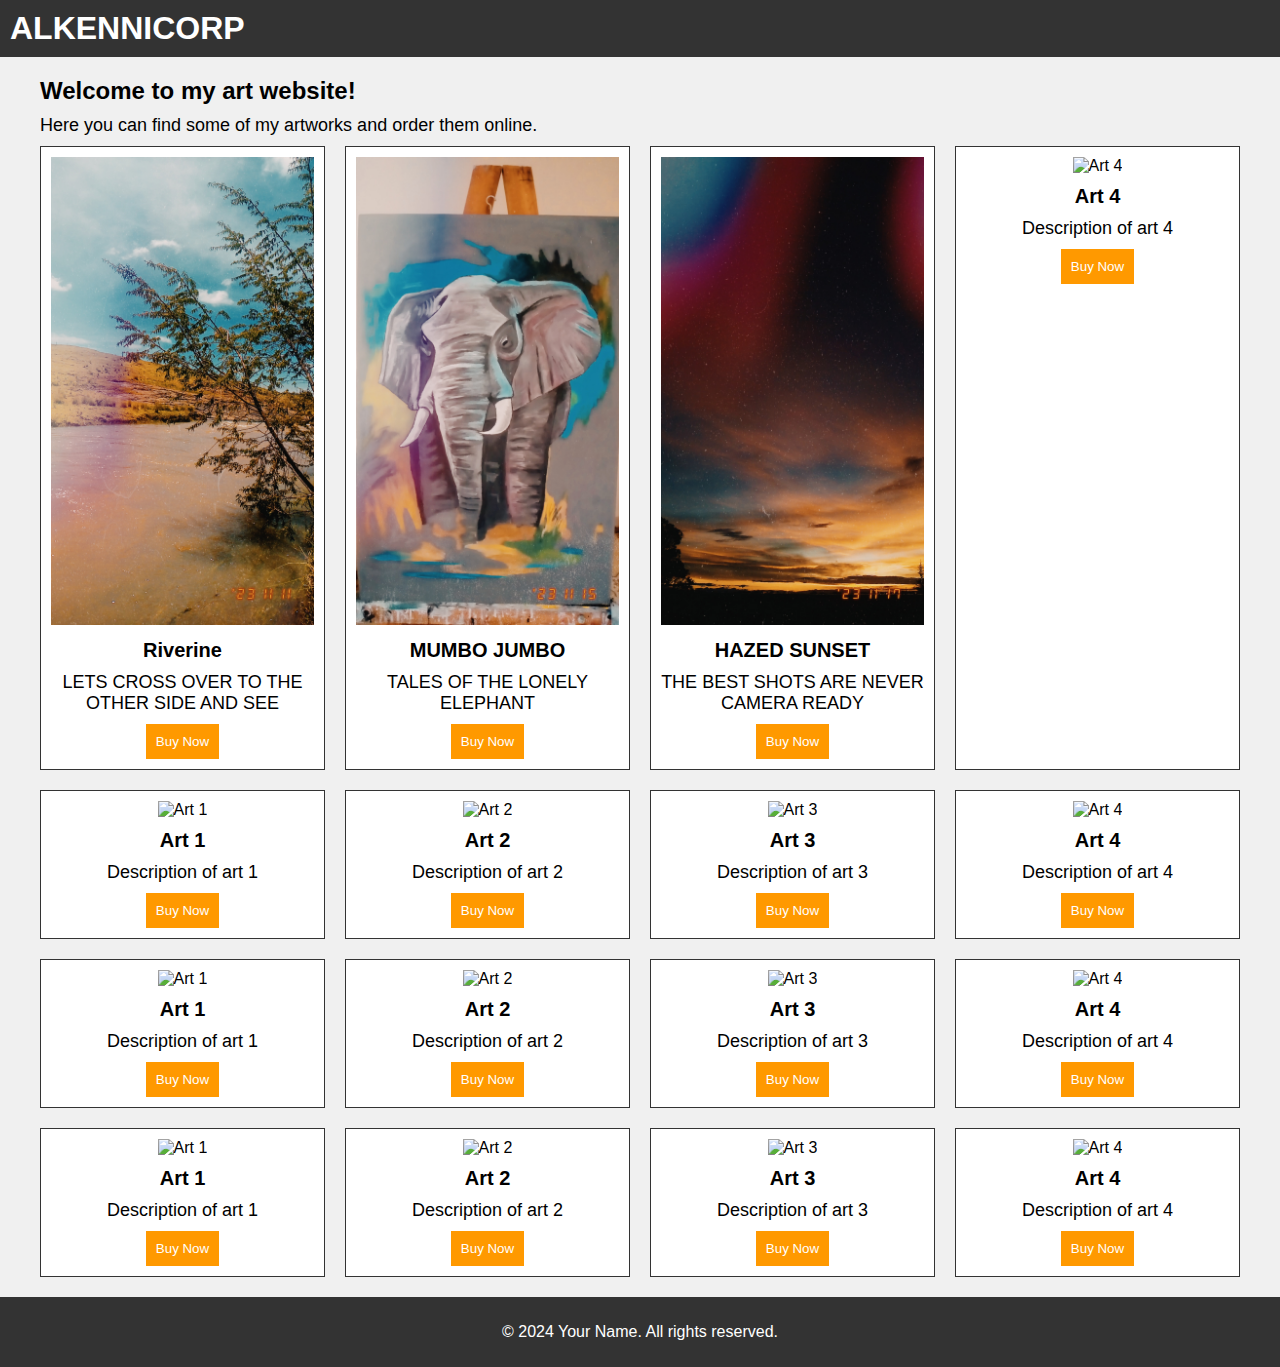
==== index.html @ a185b5d4 "first html" ====
<!DOCTYPE html>
<html lang="en">
<head>
    <meta charset="UTF-8">
    <meta name="viewport" content="width=device-width, initial-scale=1.0">
    <title>ALKENNICORP</title>

    <link rel="stylesheet" href="./mystyle.css">
    <!--JAVA HERE-->
    <script src="script.js"></script>
</head>
<body>
    <header>
        <h1>ALKENNICORP</h1>
     
    </header>
    <main>
        <!-- This is the home page -->
        <h2>Welcome to my art website!</h2>
        <p>Here you can find some of my artworks and order them online.</p>
        <div class="art-grid">
            <!-- Add your art pieces here -->
            <div class="art-card">
                <img src="./images/1998CAM_2023_11_11_13_01_14_FN.jpg" alt="Art 1">
                <h3>Riverine</h3>
                <p>LETS  CROSS OVER TO THE OTHER SIDE AND SEE</p>
                <button>Buy Now</button>
            </div>
            
            <div class="art-card">
                <img src="./images/1998CAM_2023_11_15_17_45_39_FN.jpg" alt="Art 2">
                <h3>MUMBO JUMBO</h3>
                <p>TALES OF THE LONELY ELEPHANT</p>
                <button>Buy Now</button>
            </div>
            
            <div class="art-card">
                <img src="./images/1998CAM_2023_11_17_18_34_04_FN.jpg" alt="Art 3">
                <h3>HAZED SUNSET</h3>
                <p>THE BEST SHOTS ARE NEVER CAMERA READY</p>
                <button>Buy Now</button>
            </div>
            
            <div class="art-card">
                <img src="art4.jpg" alt="Art 4">
                <h3>Art 4</h3>
                <p>Description of art 4</p>
                <button>Buy Now</button>
            </div>   
            
            
            
            
            <div class="art-card">
                <img src="art1.jpg" alt="Art 1">
                <h3>Art 1</h3>
                <p>Description of art 1</p>
                <button>Buy Now</button>
            </div>
            
            <div class="art-card">
                <img src="art2.jpg" alt="Art 2">
                <h3>Art 2</h3>
                <p>Description of art 2</p>
                <button>Buy Now</button>
            </div>

            <div class="art-card">
                <img src="art3.jpg" alt="Art 3">
                <h3>Art 3</h3>
                <p>Description of art 3</p>
                <button>Buy Now</button>
            </div>
            
            <div class="art-card">
                <img src="art4.jpg" alt="Art 4">
                <h3>Art 4</h3>
                <p>Description of art 4</p>
                <button>Buy Now</button>
            </div>
            
            
            
            
            <div class="art-card">

                <img src="art1.jpg" alt="Art 1">
                <h3>Art 1</h3>
                <p>Description of art 1</p>
                <button>Buy Now</button>
            </div>
            
            <div class="art-card">
                <img src="art2.jpg" alt="Art 2">
                <h3>Art 2</h3>
                <p>Description of art 2</p>
                <button>Buy Now</button>
            </div>
            
            <div class="art-card">
                <img src="art3.jpg" alt="Art 3">
                <h3>Art 3</h3>
                <p>Description of art 3</p>
                <button>Buy Now</button>
            </div>
            
            <div class="art-card">
                <img src="art4.jpg" alt="Art 4">
                <h3>Art 4</h3>
                <p>Description of art 4</p>
                <button>Buy Now</button>
            </div>

            
            
            <div class="art-card">
                <img src="art1.jpg" alt="Art 1">
                <h3>Art 1</h3>
                <p>Description of art 1</p>
                <button>Buy Now</button>
            </div>
            
            <div class="art-card">
                <img src="art2.jpg" alt="Art 2">
                <h3>Art 2</h3>
                <p>Description of art 2</p>
                <button>Buy Now</button>
            </div>
            
            <div class="art-card">
                <img src="art3.jpg" alt="Art 3">
                <h3>Art 3</h3>
                <p>Description of art 3</p>
                <button>Buy Now</button>
            </div>
            
            <div class="art-card">
                <img src="art4.jpg" alt="Art 4">
                <h3>Art 4</h3>
                <p>Description of art 4</p>
                <button>Buy Now</button>
            </div>
        </div>
    </main>
    <footer>
        <p> &COPY; 2024 Your Name. All rights reserved.</p>
    </footer>
</body>
</html>
---- mystyle.css ----
/* This is the CSS code for your art website */

/* Add your own color theme and fonts here */
:root {
    --primary-color: #f0f0f0; /* A light gray color */
    --secondary-color: #333333; /* A dark gray color */
    --accent-color: #ff9900; /* An orange color */
    --font-family: Arial, sans-serif; /* A common font family */
}

/* Style the body element */
body {
    background-color: var(--primary-color); /* Use the primary color as the background color */
    font-family: var(--font-family); /* Use the font family defined in the root */
    margin: 0; /* Remove the default margin */
}

/* Style the header element */
header {
    background-color: var(--secondary-color); /* Use the secondary color as the background color */
    color: white; /* Use white as the text color */
    display: flex; /* Use flexbox to align the items */
    align-items: center; /* Align the items vertically */
    justify-content: space-between; /* Align the items horizontally */
    padding: 10px; /* Add some padding */
}

/* Style the h1 element inside the header */
header h1 {
    font-size: 32px; /* Use a large font size */
    margin: 0; /* Remove the default margin */
}

/* Style the nav element inside the header */
header nav {
    display: flex; /* Use flexbox to align the items */
}

/* Style the ul element inside the nav */
header nav ul {
    display: flex; /* Use flexbox to align the items */
    list-style: none; /* Remove the default list style */
    margin: 0; /* Remove the default margin */
    padding: 0; /* Remove the default padding */
}

/* Style the li element inside the ul */
header nav ul li {
    margin: 0 10px; /* Add some margin between the items */
}

/* Style the a element inside the li */
header nav ul li a {
    color: white; /* Use white as the text color */
    text-decoration: none; /* Remove the default text decoration */
}

/* Style the a element inside the li when hovered */
header nav ul li a:hover {
    color: var(--accent-color); /* Use the accent color as the text color */
}

/* Style the main element */
main {
    max-width: 1200px; /* Set a maximum width */
    margin: 0 auto; /* Center the element */
    padding: 20px; /* Add some padding */
}

/* Style the h2 element inside the main */
main h2 {
    font-size: 24px; /* Use a large font size */
    margin: 0; /* Remove the default margin */
}

/* Style the p element inside the main */
main p {
    font-size: 18px; /* Use a medium font size */
    margin: 10px 0; /* Add some margin above and below */
}

/* Style the art-grid element inside the main */
main .art-grid {
    display: grid; /* Use grid to arrange the items */
    grid-template-columns: repeat(4, 1fr); /* Use four columns of equal width */
    grid-gap: 20px; /* Add some gap between the items */
}

/* Style the art-card element inside the art-grid */
main .art-grid .art-card {
    background-color: white; /* Use white as the background color */
    border: 1px solid var(--secondary-color); /* Add a border with the secondary color */
    padding: 10px; /* Add some padding */
    text-align: center; /* Align the text to the center */
}

/* Style the img element inside the art-card */
main .art-grid .art-card img {
    width: 100%; /* Use the full width */
    height: auto; /* Use the proportional height */
}

/* Style the h3 element inside the art-card */
main .art-grid .art-card h3 {
    font-size: 20px; /* Use a large font size */
    margin: 10px 0; /* Add some margin above and below */
}

/* Style the button element inside the art-card */
main .art-grid .art-card button {
    background-color: var(--accent-color); /* Use the accent color as the background color */
    color: white; /* Use white as the text color */
    border: none; /* Remove the default border */
    padding: 10px; /* Add some padding */
    cursor: pointer; /* Change the cursor to a pointer */
}

/* Style the button element inside the art-card when hovered */
main .art-grid .art-card button:hover {
    background-color: var(--secondary-color); /* Use the secondary color as the background color */
}

/* Style the footer element */
footer {
    background-color: var(--secondary-color); /* Use the secondary color as the background color */
    color: white; /* Use white as the text color */
    padding: 10px; /* Add some padding */
    text-align: center; /* Align the text to the center */
}
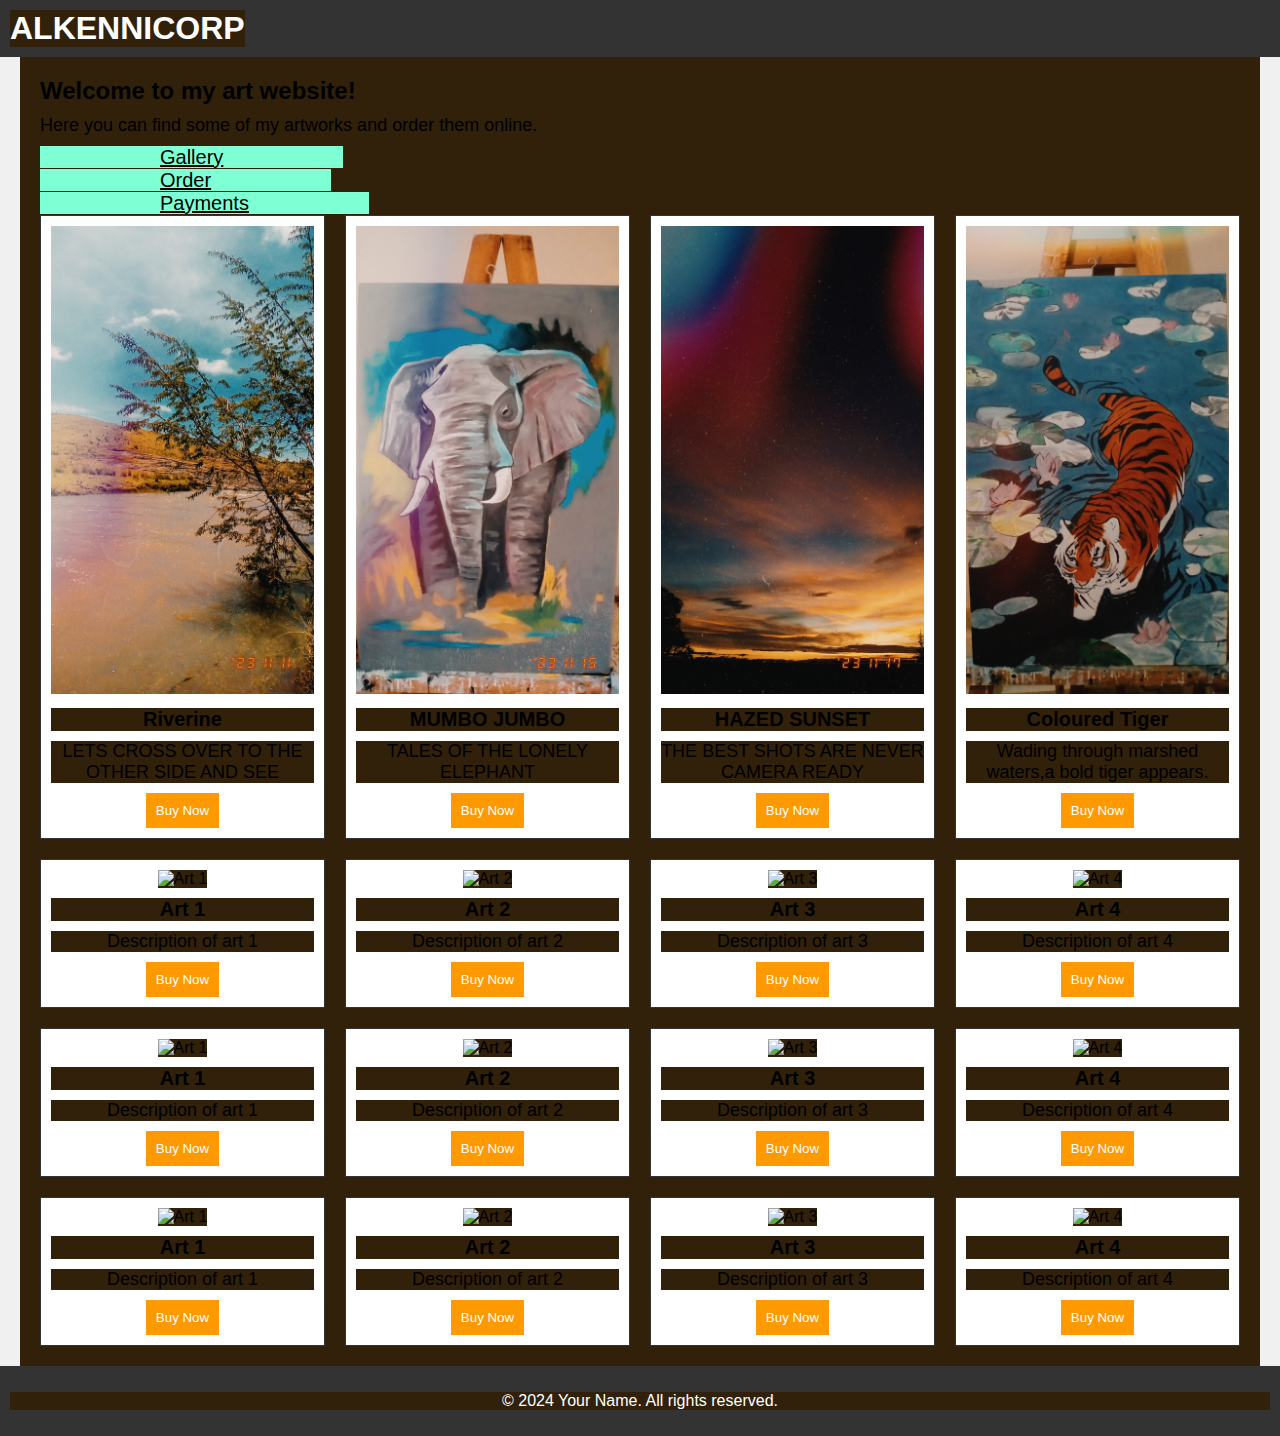
==== commit 74bad4fb: "styled my first html" ====
--- a/index.html
+++ b/index.html
@@ -18,6 +18,13 @@
         <!-- This is the home page -->
         <h2>Welcome to my art website!</h2>
         <p>Here you can find some of my artworks and order them online.</p>
+
+        <a class="gallery" href="./gallery.html">Gallery</a><br>
+        
+        <a class = "ord" href="./order.html">Order</a><br>
+
+        <a class = "pay" href="./payment.html">Payments</a><br>
+
         <div class="art-grid">
             <!-- Add your art pieces here -->
             <div class="art-card">
@@ -42,9 +49,9 @@
             </div>
             
             <div class="art-card">
-                <img src="art4.jpg" alt="Art 4">
-                <h3>Art 4</h3>
-                <p>Description of art 4</p>
+                <img src="./images/1998CAM_2023_12_03_20_37_36_FN.jpg" alt="Art 4">
+                <h3>Coloured Tiger</h3>
+                <p>Wading through marshed waters,a bold tiger appears.</p>
                 <button>Buy Now</button>
             </div>   
             
--- a/mystyle.css
+++ b/mystyle.css
@@ -1,4 +1,6 @@
-/* This is the CSS code for your art website */
+*{
+    background-color: #31210a;
+}
 
 /* Add your own color theme and fonts here */
 :root {
@@ -127,3 +129,12 @@
     padding: 10px; /* Add some padding */
     text-align: center; /* Align the text to the center */
 }
+
+a{ 
+    font-size: 20px;
+    background-color: aquamarine;
+    color: black;
+    padding-left: 10%;
+    padding-right: 10%;
+    text text-align: left: ;
+}
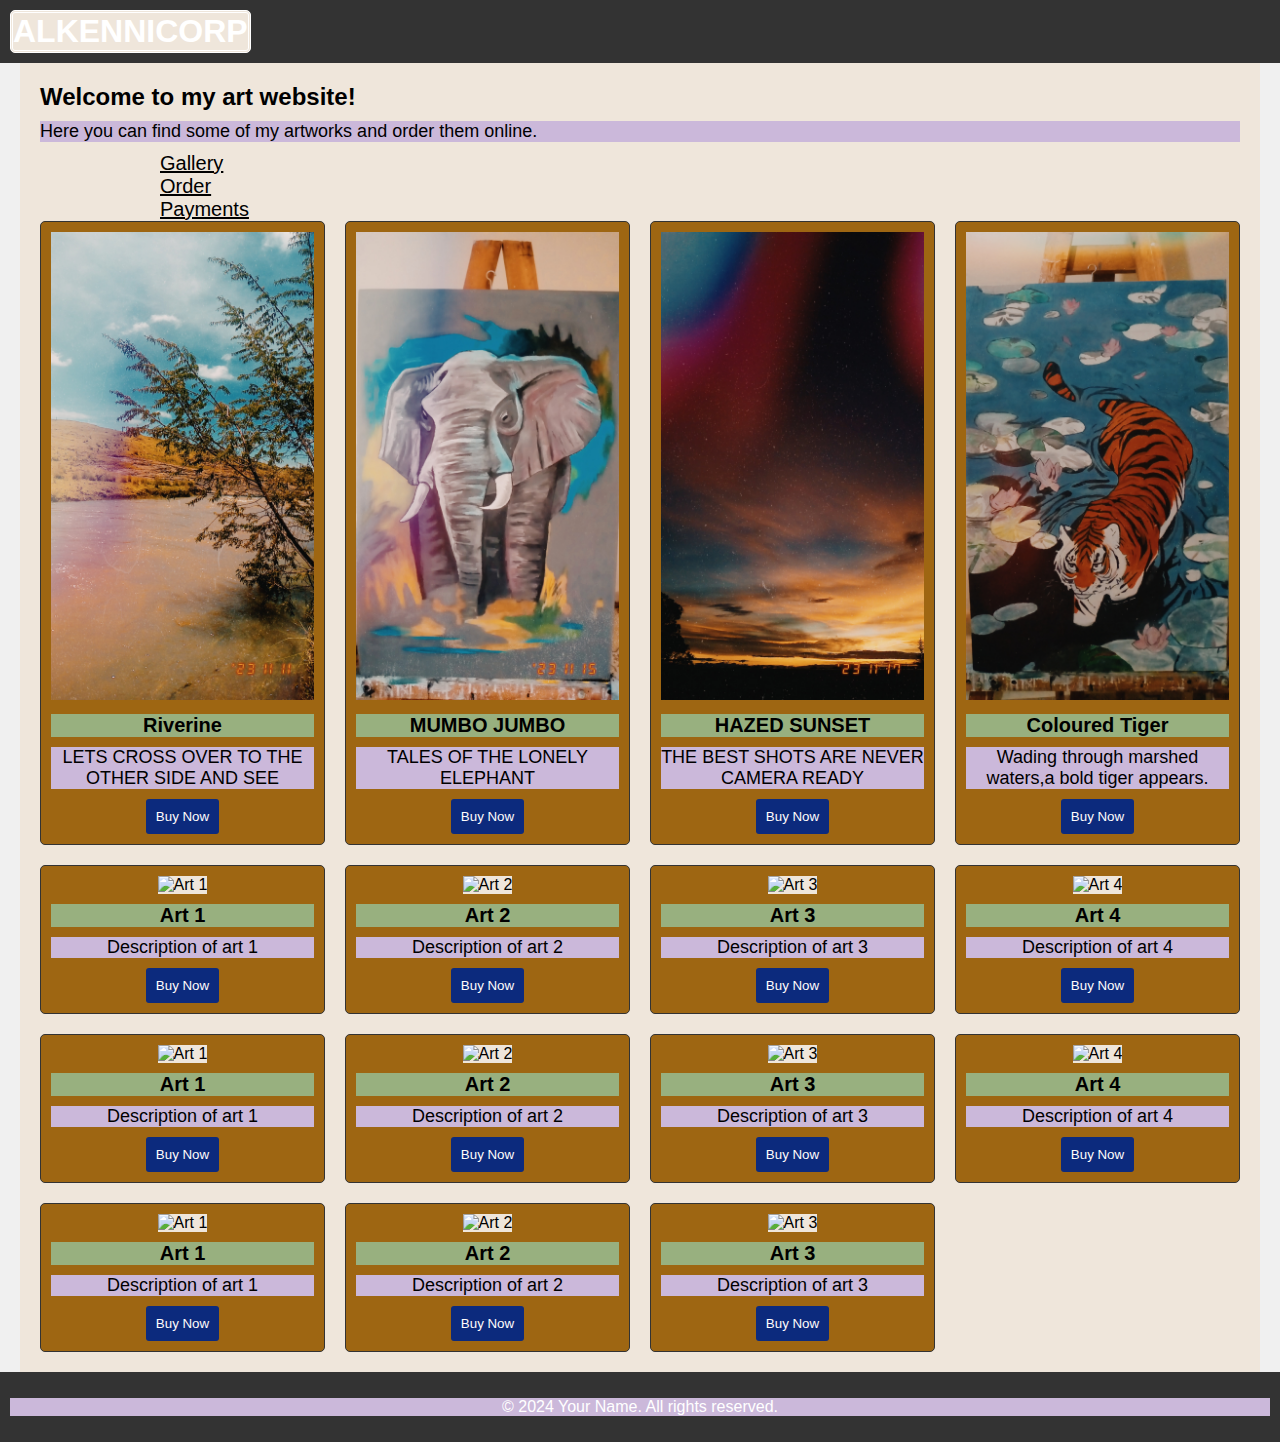
==== commit cc3216d8: "border radius" ====
--- a/index.html
+++ b/index.html
@@ -5,8 +5,8 @@
     <meta name="viewport" content="width=device-width, initial-scale=1.0">
     <title>ALKENNICORP</title>
 
-    <link rel="stylesheet" href="./mystyle.css">
-    <!--JAVA HERE-->
+<link rel="stylesheet" href="./mystyle.css">
+<!--JAVA HERE-->
     <script src="script.js"></script>
 </head>
 <body>
@@ -19,7 +19,7 @@
         <h2>Welcome to my art website!</h2>
         <p>Here you can find some of my artworks and order them online.</p>
 
-        <a class="gallery" href="./gallery.html">Gallery</a><br>
+    <a class="gallery" href="./gallery.html">Gallery</a><br>
         
         <a class = "ord" href="./order.html">Order</a><br>
 
@@ -87,7 +87,7 @@
             </div>
             
             
-            
+
             
             <div class="art-card">
 
@@ -141,14 +141,9 @@
                 <button>Buy Now</button>
             </div>
             
-            <div class="art-card">
-                <img src="art4.jpg" alt="Art 4">
-                <h3>Art 4</h3>
-                <p>Description of art 4</p>
-                <button>Buy Now</button>
-            </div>
+            
         </div>
-    </main>
+            </main>
     <footer>
         <p> &COPY; 2024 Your Name. All rights reserved.</p>
     </footer>
--- a/mystyle.css
+++ b/mystyle.css
@@ -1,12 +1,12 @@
 *{
-    background-color: #31210a;
+    background-color: #efe6db;
 }
 
 /* Add your own color theme and fonts here */
 :root {
     --primary-color: #f0f0f0; /* A light gray color */
     --secondary-color: #333333; /* A dark gray color */
-    --accent-color: #ff9900; /* An orange color */
+    --accent-color: #0c2a7d; /* An orange color */
     --font-family: Arial, sans-serif; /* A common font family */
 }
 
@@ -31,11 +31,15 @@
 header h1 {
     font-size: 32px; /* Use a large font size */
     margin: 0; /* Remove the default margin */
+    border-style: double;
+    text-align: right;
+    border-radius: 5px;
 }
 
 /* Style the nav element inside the header */
 header nav {
-    display: flex; /* Use flexbox to align the items */
+    display: flex;
+    display: grid; /* Use flexbox to align the items */
 }
 
 /* Style the ul element inside the nav */
@@ -48,7 +52,7 @@
 
 /* Style the li element inside the ul */
 header nav ul li {
-    margin: 0 10px; /* Add some margin between the items */
+    margin: 2 10px; /* Add some margin between the items */
 }
 
 /* Style the a element inside the li */
@@ -90,7 +94,7 @@
 
 /* Style the art-card element inside the art-grid */
 main .art-grid .art-card {
-    background-color: white; /* Use white as the background color */
+    background-color: rgb(158, 102, 18); /* Use white as the background color */
     border: 1px solid var(--secondary-color); /* Add a border with the secondary color */
     padding: 10px; /* Add some padding */
     text-align: center; /* Align the text to the center */
@@ -111,7 +115,7 @@
 /* Style the button element inside the art-card */
 main .art-grid .art-card button {
     background-color: var(--accent-color); /* Use the accent color as the background color */
-    color: white; /* Use white as the text color */
+    color: rgb(255, 252, 252); /* Use white as the text color */
     border: none; /* Remove the default border */
     padding: 10px; /* Add some padding */
     cursor: pointer; /* Change the cursor to a pointer */
@@ -132,9 +136,25 @@
 
 a{ 
     font-size: 20px;
-    background-color: aquamarine;
+    
     color: black;
     padding-left: 10%;
     padding-right: 10%;
-    text text-align: left: ;
+    text text-align: left;
+border-radius 5px;
+
 }
+
+h3{
+    background-color: rgba(147, 227, 201, 0.596);
+    border: 10px;
+}
+p{
+    background-color: #cbb8da;
+}
+div{
+    border-radius: 5px;
+}
+button{
+    border-radius: 3px;
+}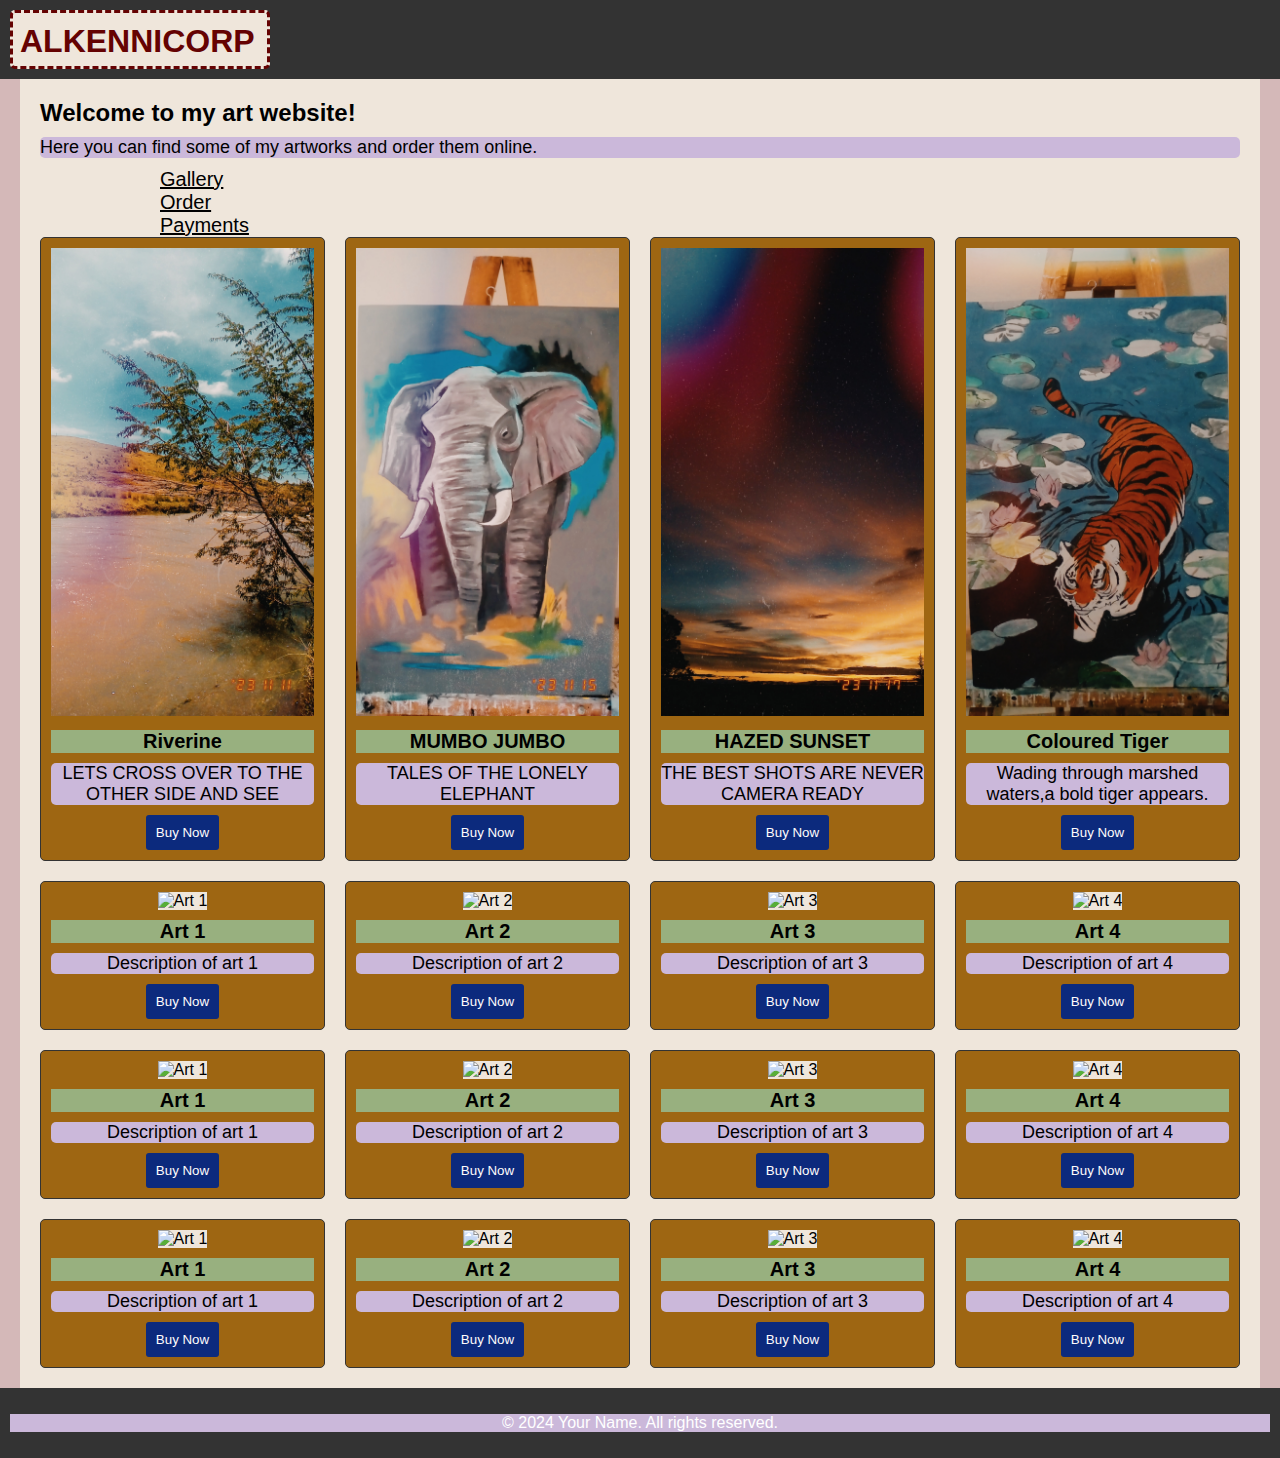
==== commit 00a0cc7a: "more rounded corners" ====
--- a/index.html
+++ b/index.html
@@ -141,6 +141,12 @@
                 <button>Buy Now</button>
             </div>
             
+            <div class="art-card">
+                <img src="art4.jpg" alt="Art 4">
+                <h3>Art 4</h3>
+                <p>Description of art 4</p>
+                <button>Buy Now</button>
+            </div>
             
         </div>
             </main>
--- a/mystyle.css
+++ b/mystyle.css
@@ -4,7 +4,7 @@
 
 /* Add your own color theme and fonts here */
 :root {
-    --primary-color: #f0f0f0; /* A light gray color */
+    --primary-color: #d4b8b8; /* A light gray color */
     --secondary-color: #333333; /* A dark gray color */
     --accent-color: #0c2a7d; /* An orange color */
     --font-family: Arial, sans-serif; /* A common font family */
@@ -31,9 +31,12 @@
 header h1 {
     font-size: 32px; /* Use a large font size */
     margin: 0; /* Remove the default margin */
-    border-style: double;
+    border-style: dashed;
     text-align: right;
     border-radius: 5px;
+    text-align: center;
+    padding: 10px 12px 6px 7px;
+color: #650202;
 }
 
 /* Style the nav element inside the header */
@@ -52,7 +55,7 @@
 
 /* Style the li element inside the ul */
 header nav ul li {
-    margin: 2 10px; /* Add some margin between the items */
+    margin: 1cm; /* Add some margin between the items */
 }
 
 /* Style the a element inside the li */
@@ -82,7 +85,8 @@
 /* Style the p element inside the main */
 main p {
     font-size: 18px; /* Use a medium font size */
-    margin: 10px 0; /* Add some margin above and below */
+    margin: 10px 0; 
+    border-radius: 5px;/* Add some margin above and below */
 }
 
 /* Style the art-grid element inside the main */
@@ -157,4 +161,4 @@
 }
 button{
     border-radius: 3px;
-}+}
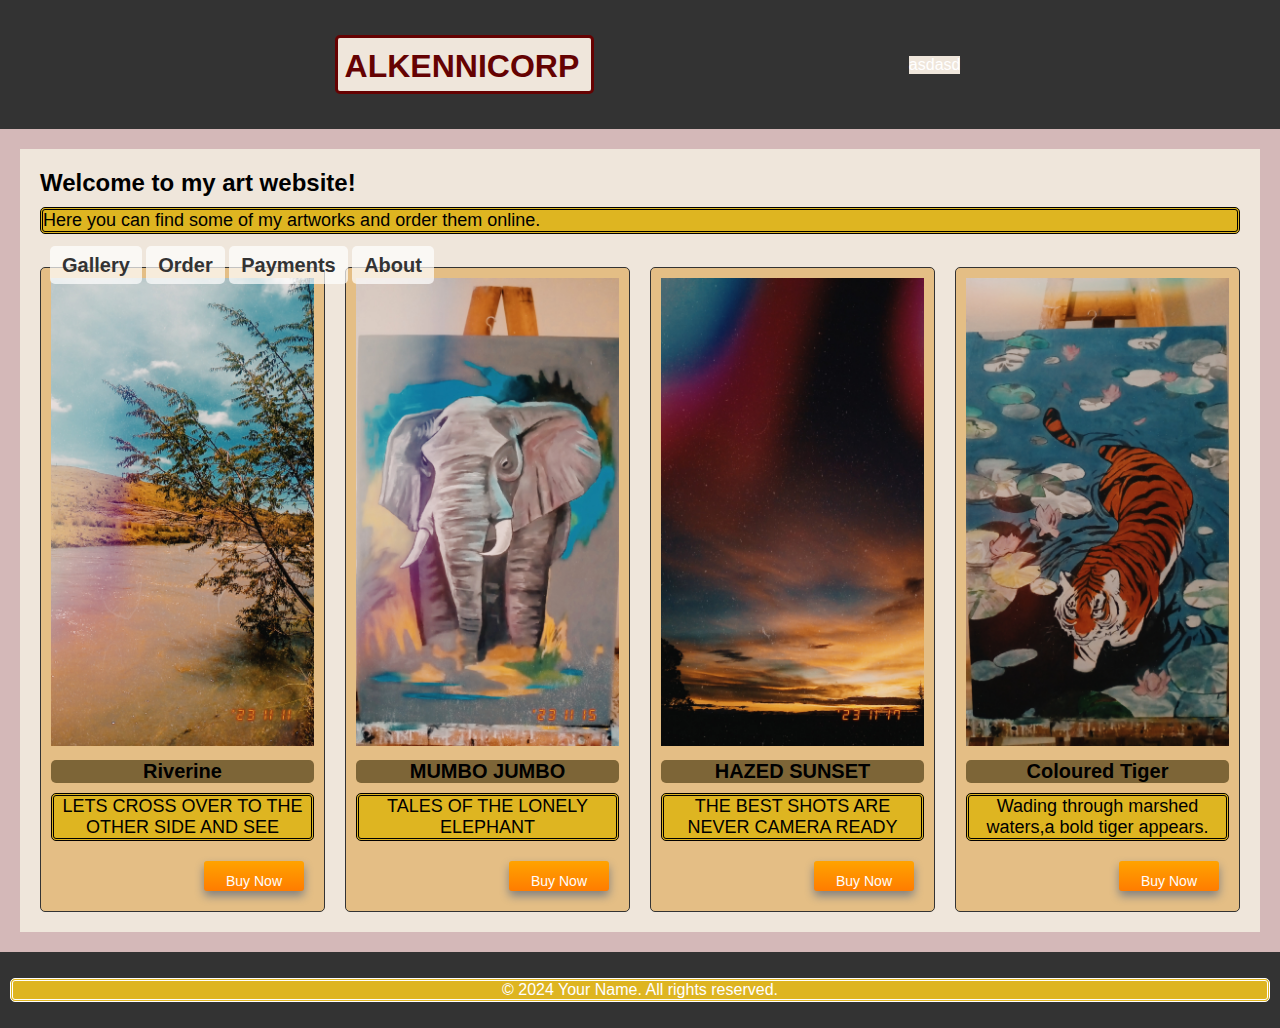
==== commit 655749a5: "add gallery, more css" ====
--- a/index.html
+++ b/index.html
@@ -12,6 +12,9 @@
 <body>
     <header>
         <h1>ALKENNICORP</h1>
+        <nav>
+            <section>asdasd</section>
+        </nav>
      
     </header>
     <main>
@@ -19,14 +22,16 @@
         <h2>Welcome to my art website!</h2>
         <p>Here you can find some of my artworks and order them online.</p>
 
-    <a class="gallery" href="./gallery.html">Gallery</a><br>
+    <div><a class="gallery" href="./gallery.html">Gallery</a>
         
-        <a class = "ord" href="./order.html">Order</a><br>
+        <a class = "ord" href="./order.html">Order</a>
 
-        <a class = "pay" href="./payment.html">Payments</a><br>
+        <a class = "pay" href="./payment.html">Payments</a>
+        <a class = "about" href="./about.html">About</a>
+    </div>
 
         <div class="art-grid">
-            <!-- Add your art pieces here -->
+            <!-- Add art pieces here -->
             <div class="art-card">
                 <img src="./images/1998CAM_2023_11_11_13_01_14_FN.jpg" alt="Art 1">
                 <h3>Riverine</h3>
@@ -47,107 +52,13 @@
                 <p>THE BEST SHOTS ARE NEVER CAMERA READY</p>
                 <button>Buy Now</button>
             </div>
-            
             <div class="art-card">
                 <img src="./images/1998CAM_2023_12_03_20_37_36_FN.jpg" alt="Art 4">
                 <h3>Coloured Tiger</h3>
                 <p>Wading through marshed waters,a bold tiger appears.</p>
                 <button>Buy Now</button>
-            </div>   
-            
-            
-            
-            
-            <div class="art-card">
-                <img src="art1.jpg" alt="Art 1">
-                <h3>Art 1</h3>
-                <p>Description of art 1</p>
-                <button>Buy Now</button>
-            </div>
-            
-            <div class="art-card">
-                <img src="art2.jpg" alt="Art 2">
-                <h3>Art 2</h3>
-                <p>Description of art 2</p>
-                <button>Buy Now</button>
-            </div>
-
-            <div class="art-card">
-                <img src="art3.jpg" alt="Art 3">
-                <h3>Art 3</h3>
-                <p>Description of art 3</p>
-                <button>Buy Now</button>
-            </div>
-            
-            <div class="art-card">
-                <img src="art4.jpg" alt="Art 4">
-                <h3>Art 4</h3>
-                <p>Description of art 4</p>
-                <button>Buy Now</button>
-            </div>
-            
-            
-
-            
-            <div class="art-card">
-
-                <img src="art1.jpg" alt="Art 1">
-                <h3>Art 1</h3>
-                <p>Description of art 1</p>
-                <button>Buy Now</button>
-            </div>
-            
-            <div class="art-card">
-                <img src="art2.jpg" alt="Art 2">
-                <h3>Art 2</h3>
-                <p>Description of art 2</p>
-                <button>Buy Now</button>
-            </div>
-            
-            <div class="art-card">
-                <img src="art3.jpg" alt="Art 3">
-                <h3>Art 3</h3>
-                <p>Description of art 3</p>
-                <button>Buy Now</button>
-            </div>
-            
-            <div class="art-card">
-                <img src="art4.jpg" alt="Art 4">
-                <h3>Art 4</h3>
-                <p>Description of art 4</p>
-                <button>Buy Now</button>
-            </div>
-
-            
-            
-            <div class="art-card">
-                <img src="art1.jpg" alt="Art 1">
-                <h3>Art 1</h3>
-                <p>Description of art 1</p>
-                <button>Buy Now</button>
-            </div>
-            
-            <div class="art-card">
-                <img src="art2.jpg" alt="Art 2">
-                <h3>Art 2</h3>
-                <p>Description of art 2</p>
-                <button>Buy Now</button>
-            </div>
-            
-            <div class="art-card">
-                <img src="art3.jpg" alt="Art 3">
-                <h3>Art 3</h3>
-                <p>Description of art 3</p>
-                <button>Buy Now</button>
-            </div>
-            
-            <div class="art-card">
-                <img src="art4.jpg" alt="Art 4">
-                <h3>Art 4</h3>
-                <p>Description of art 4</p>
-                <button>Buy Now</button>
-            </div>
-            
+            </div>  
+           
         </div>
             </main>
     <footer>
--- a/mystyle.css
+++ b/mystyle.css
@@ -23,15 +23,15 @@
     color: white; /* Use white as the text color */
     display: flex; /* Use flexbox to align the items */
     align-items: center; /* Align the items vertically */
-    justify-content: space-between; /* Align the items horizontally */
-    padding: 10px; /* Add some padding */
+    justify-content: space-evenly; /* Align the items horizontally */
+    padding: 20px; /* Add some padding */
 }
 
 /* Style the h1 element inside the header */
 header h1 {
     font-size: 32px; /* Use a large font size */
-    margin: 0; /* Remove the default margin */
-    border-style: dashed;
+    margin: 15px; /* Remove the default margin */
+    border-style: solid;
     text-align: right;
     border-radius: 5px;
     text-align: center;
@@ -72,8 +72,9 @@
 /* Style the main element */
 main {
     max-width: 1200px; /* Set a maximum width */
-    margin: 0 auto; /* Center the element */
+    margin: 20px; /* Center the element */
     padding: 20px; /* Add some padding */
+    grid-row: auto;
 }
 
 /* Style the h2 element inside the main */
@@ -98,7 +99,7 @@
 
 /* Style the art-card element inside the art-grid */
 main .art-grid .art-card {
-    background-color: rgb(158, 102, 18); /* Use white as the background color */
+    background-color: rgb(228, 190, 133); /* Use white as the background color */
     border: 1px solid var(--secondary-color); /* Add a border with the secondary color */
     padding: 10px; /* Add some padding */
     text-align: center; /* Align the text to the center */
@@ -140,25 +141,84 @@
 
 a{ 
     font-size: 20px;
-    
+    justify-content: space-evenly;
     color: black;
     padding-left: 10%;
     padding-right: 10%;
     text text-align: left;
-border-radius 5px;
+    border:7px;
+    outline:none;
+    &:link{text-decoration:none;}
+    &:visited{color:rgb(35, 16, 35);}
+    &:active{color:red;}
+    &:hover{color:rgb(58, 40, 171);}    
+
 
 }
 
 h3{
-    background-color: rgba(147, 227, 201, 0.596);
+    background-color: rgba(56, 41, 2, 0.596);
     border: 10px;
+    border-radius: 5px;
 }
 p{
-    background-color: #cbb8da;
+    background-color: #deb521;
+    border-style: double;
+    border-radius: 5px;
 }
 div{
     border-radius: 5px;
 }
 button{
     border-radius: 3px;
-}
+    margin: 10px;
+    width: 100px;
+    height: 30px;
+    display: flexbox;
+    float: right;
+    background-image: linear-gradient(to bottom, rgb(255, 163, 0), rgb(255, 124, 0));
+    box-shadow: 0px 5px 10px grey;
+    transition: all .5s ease-in-out;
+    cursor: pointer;
+    font-family: Arial, sans-serif;
+    font-size: 14px;
+    line-height: 1.5;
+    color:#fff;
+    &:hover {
+        transform: scale(1.1);
+        box-shadow: 0px 10px 20px grey;
+    }
+}
+.class-inner {
+    text-align: center;
+    margin: 10px;
+}
+
+a {
+    position: relative;
+    top: 10px;
+    left: 10px;
+    z-index: 999;
+    padding: 8px 12px;
+    background-color: rgba(255, 255, 255, 0.7);
+    border-radius: 5px;
+    font-weight: bold;
+    font-size: 20px;
+    color: #333;
+}
+
+.class-card {   
+    overflow: hidden;
+    max-width: 300px;
+    min-height: 200px;
+    margin: auto;
+    @media (min-width: 600px)    /* Enables the card to be displayed in a row on larger screens */
+        flex: 1 0 30%;             /* Tries to take up*/
+    @media (max-aspect-ratio: 1/3)/* But  */
+    flex-basis: 100%;          /* ...it won't if there*/
+    /* isn't enough room for it */
+
+    }
+    img{
+        height: 20%;
+    width: 20%;    }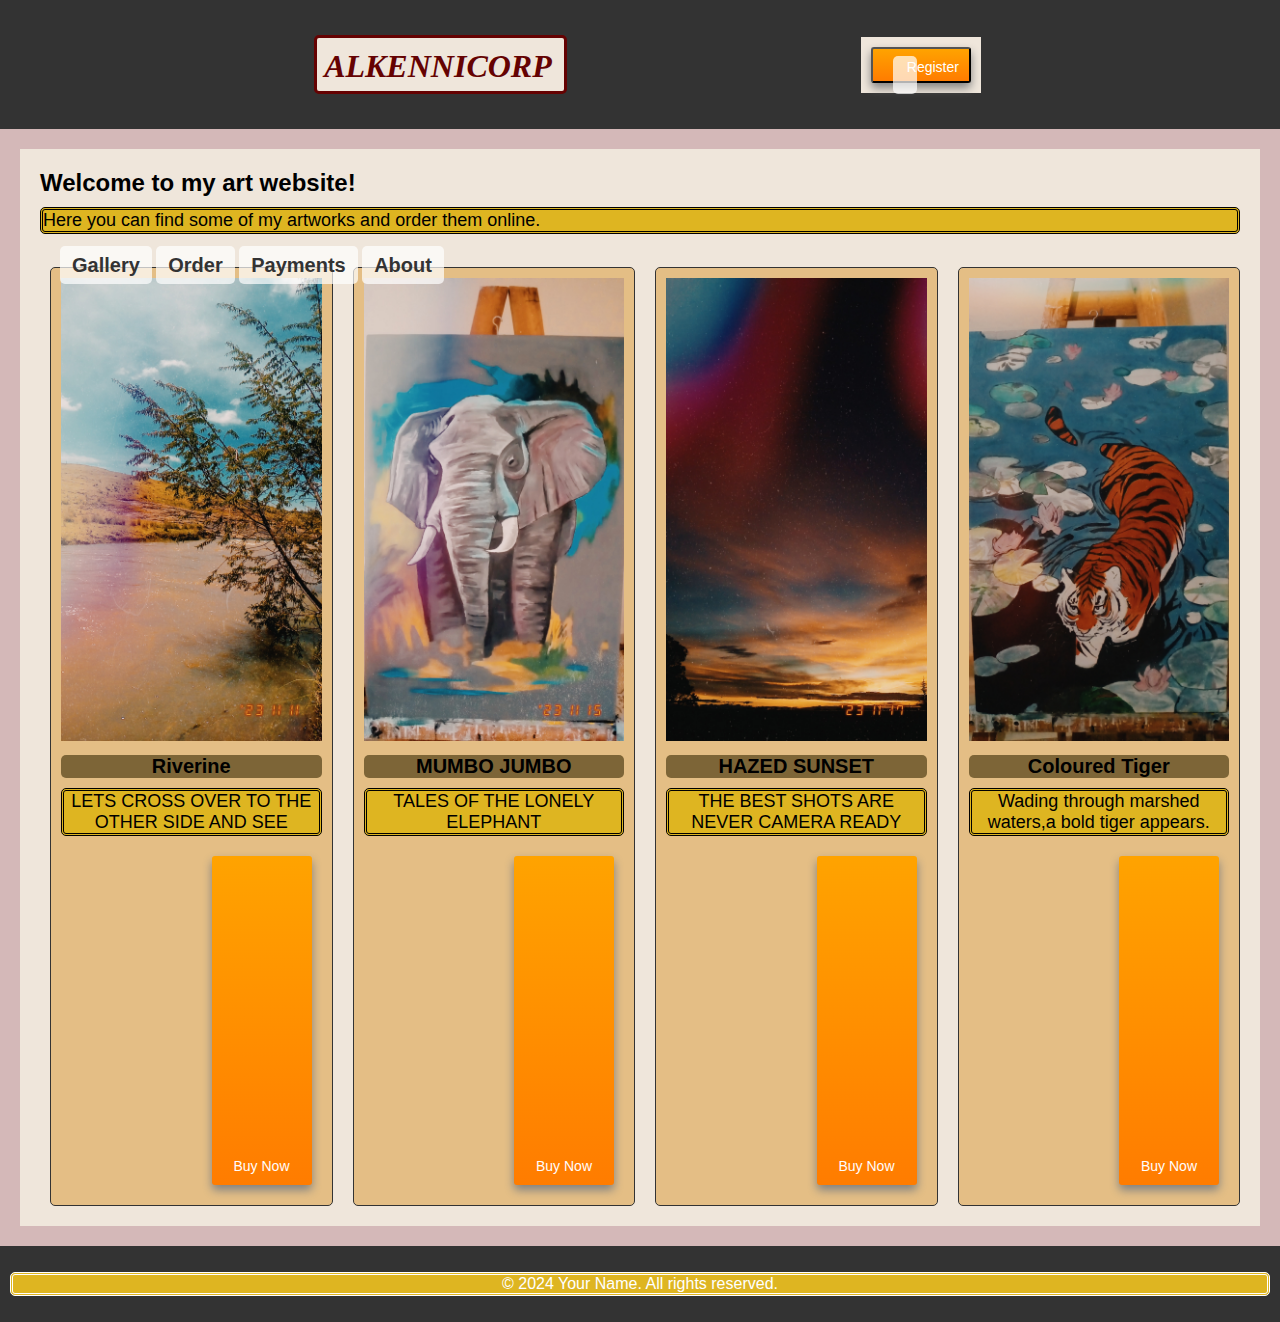
==== commit 08079c39: "registration form" ====
--- a/index.html
+++ b/index.html
@@ -8,12 +8,15 @@
 <link rel="stylesheet" href="./mystyle.css">
 <!--JAVA HERE-->
     <script src="script.js"></script>
+    <link rel="website icon" href="./images/1998CAM_2023_12_03_20_37_36_FN.jpg">
 </head>
 <body>
     <header>
         <h1>ALKENNICORP</h1>
+
         <nav>
-            <section>asdasd</section>
+        
+            <button><a href="./registration.html"></a>Register</button>
         </nav>
      
     </header>
--- a/mystyle.css
+++ b/mystyle.css
@@ -29,7 +29,9 @@
 
 /* Style the h1 element inside the header */
 header h1 {
+    font-family: 'Times New Roman', Times, serif;
     font-size: 32px; /* Use a large font size */
+    font-style:  italic; /* Make the text italic */
     margin: 15px; /* Remove the default margin */
     border-style: solid;
     text-align: right;
@@ -121,9 +123,10 @@
 main .art-grid .art-card button {
     background-color: var(--accent-color); /* Use the accent color as the background color */
     color: rgb(255, 252, 252); /* Use white as the text color */
-    border: none; /* Remove the default border */
-    padding: 10px; /* Add some padding */
+    border:thick; /* Remove the default border */
+    padding: 8px; /* Add some padding */
     cursor: pointer; /* Change the cursor to a pointer */
+    padding-top: 300px;
 }
 
 /* Style the button element inside the art-card when hovered */
@@ -145,7 +148,6 @@
     color: black;
     padding-left: 10%;
     padding-right: 10%;
-    text text-align: left;
     border:7px;
     outline:none;
     &:link{text-decoration:none;}
@@ -168,12 +170,15 @@
 }
 div{
     border-radius: 5px;
+    padding-left: 10px;
+
 }
 button{
     border-radius: 3px;
     margin: 10px;
     width: 100px;
-    height: 30px;
+    height: 3
+    0px;
     display: flexbox;
     float: right;
     background-image: linear-gradient(to bottom, rgb(255, 163, 0), rgb(255, 124, 0));
@@ -212,13 +217,27 @@
     max-width: 300px;
     min-height: 200px;
     margin: auto;
-    @media (min-width: 600px)    /* Enables the card to be displayed in a row on larger screens */
-        flex: 1 0 30%;             /* Tries to take up*/
-    @media (max-aspect-ratio: 1/3)/* But  */
-    flex-basis: 100%;          /* ...it won't if there*/
-    /* isn't enough room for it */
-
+   
     }
     img{
         height: 20%;
-    width: 20%;    }+    width: 20%;    }
+    .div img{
+        filter: saturate(0%);
+        width: 10%;
+        border: 2px solid whitesmoke;
+        height: 100%;
+        object-fit: cover;
+        border-radius: 12px;
+        transition: all ease 0.4s;
+        cursor: pointer;
+    }
+    &:hover div.div img{
+       
+        filter: saturate(50%);
+        width:20%;
+    }
+    .gallery{
+        height: auto;
+        width: auto;
+    }